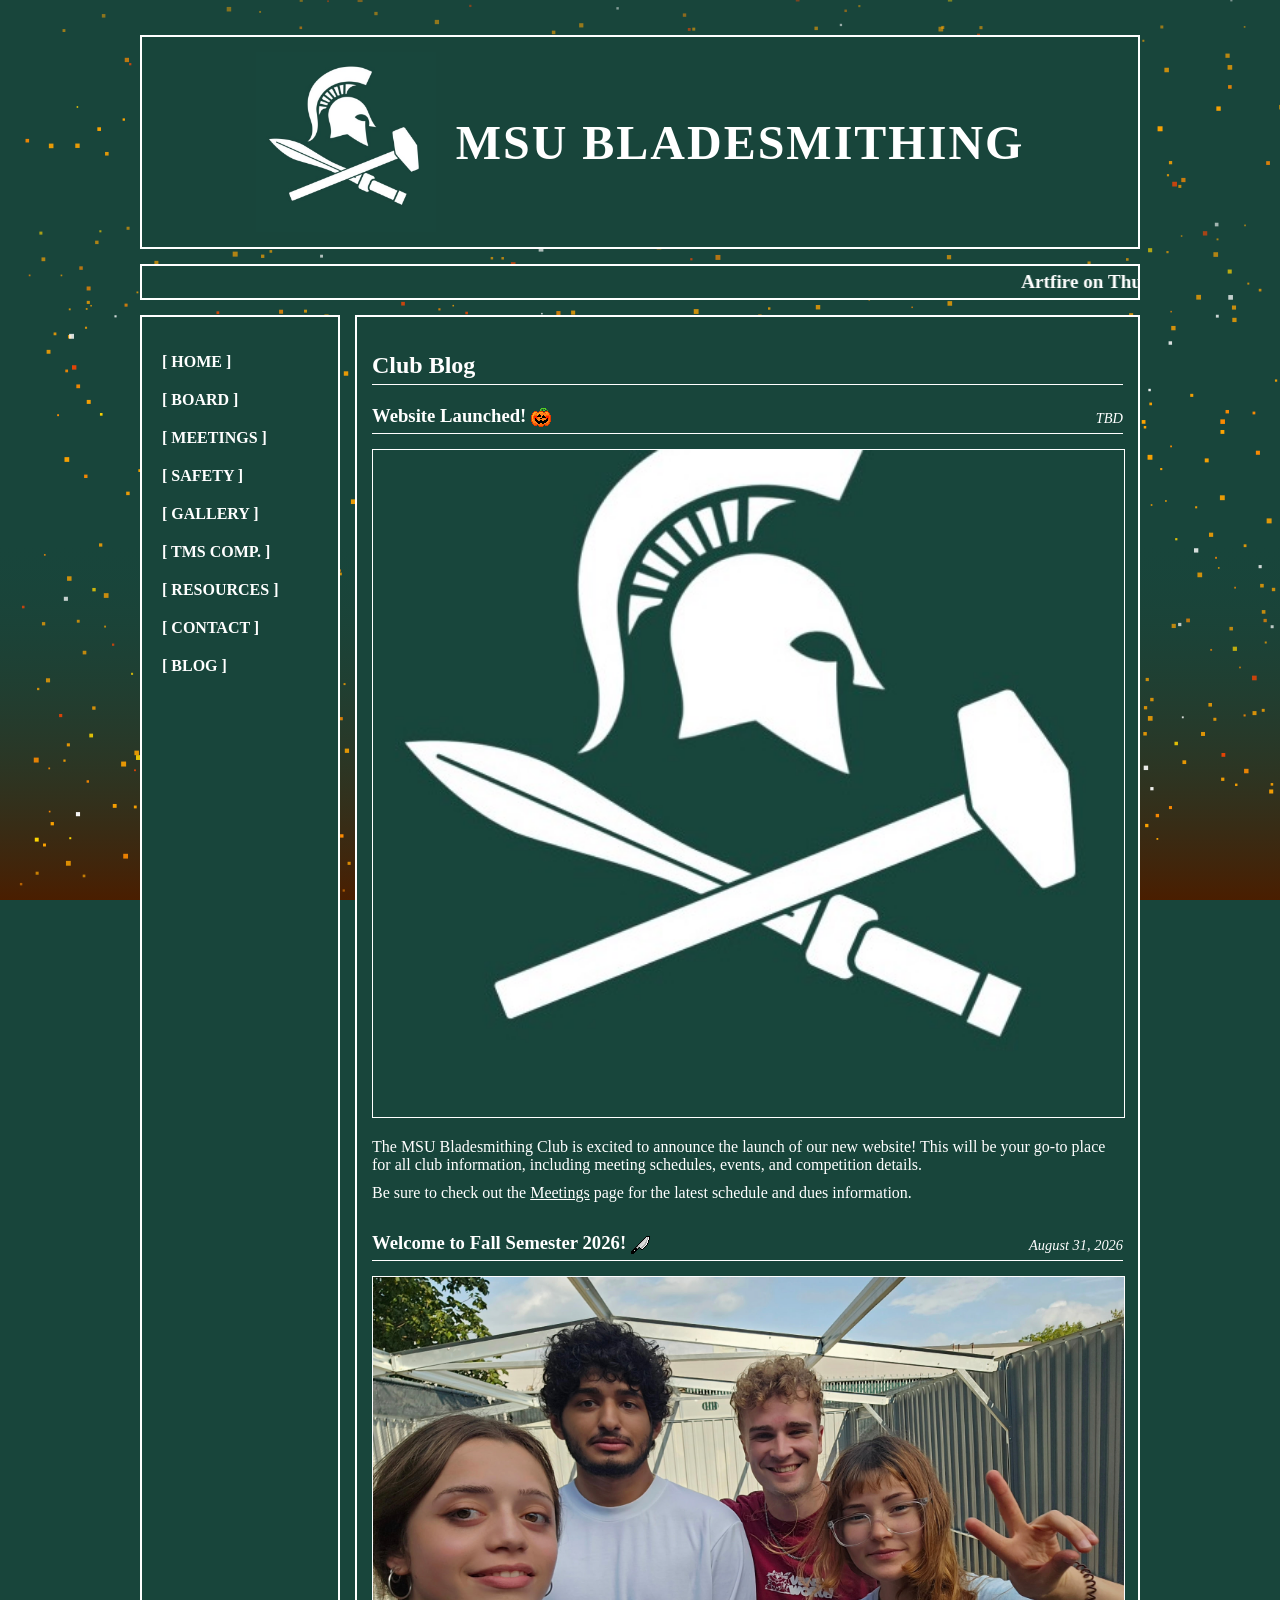
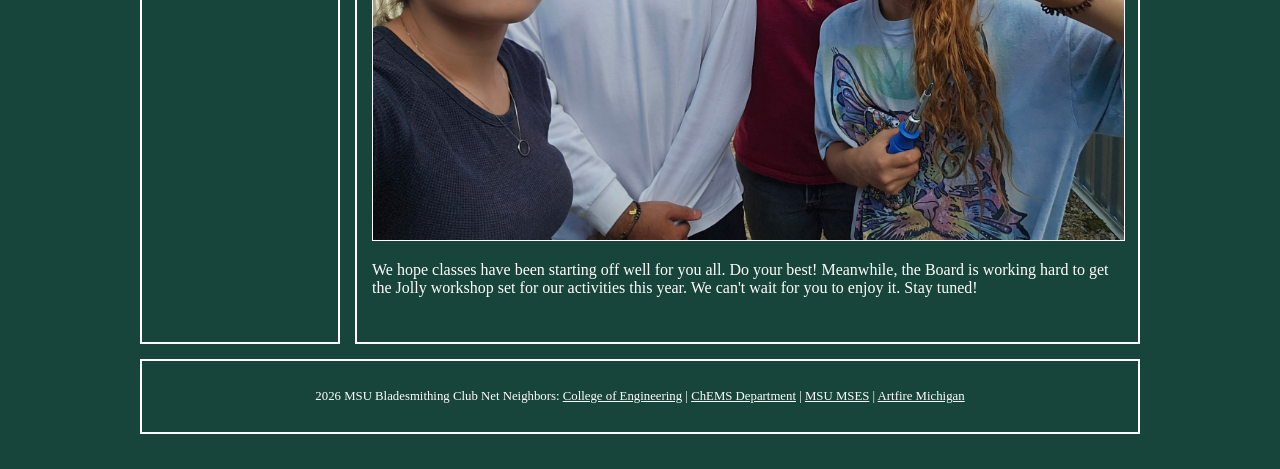
==== blog.html @ 8f7d4b36 "Initial commit for MSU Bladesmithing site" ====
<!DOCTYPE html>
<html lang="en">
<head>
    <meta charset="UTF-8">
    <title>MSU Bladesmithing - Blog</title>
    <link rel="stylesheet" href="css/style.css">
</head>
<body>
    <div class="container">
        <header>
            <img src="images/logos/JollyRodgerOnGreen.jpg" alt="MSU Bladesmithing Logo">
            <h1>MSU Bladesmithing</h1>
        </header>

        <marquee>Artfire on Thursday! 6-9PM! FREE!</marquee>

        <nav>
            <ul>
                <li><a href="index.html">[ HOME ]</a></li>
                <li><a href="board.html">[ BOARD ]</a></li>
                <li><a href="meetings.html">[ MEETINGS ]</a></li>
                <li><a href="safety.html">[ SAFETY ]</a></li>
                <li><a href="gallery.html">[ GALLERY ]</a></li>
                <li><a href="competition.html">[ TMS COMP. ]</a></li>
                <li><a href="resources.html">[ RESOURCES ]</a></li>
                <li><a href="contact.html">[ CONTACT ]</a></li>
                <li><a href="blog.html">[ BLOG ]</a></li>
            </ul>
        </nav>

        <main>
            <h2>Club Blog</h2>
            


            <article class="blog-post">
                <header>
                    <h3>Website Launched! <img src="images/home_gifs/J6G8yzv.gif" alt="icon" style="width: 20px; height: 20px; vertical-align: middle;"></h3>
                    <span class="post-date">TBD</span>
                </header>
                <div class="post-content">
                    <img src="images/logos/logo_cropped.jpg" alt="Club Welcome">
                    <div>
                        <p>The MSU Bladesmithing Club is excited to announce the launch of our new website! This will be your go-to place for all club information, including meeting schedules, events, and competition details.</p>
                        <p style="margin-top: 10px;">Be sure to check out the <a href="meetings.html">Meetings</a> page for the latest schedule and dues information.</p>
                    </div>
                </div>
            </article>

            <article class="blog-post">
                <header>
                    <h3>Welcome to Fall Semester 2026! <img src="images/home_gifs/et5llyF.gif" alt="icon" style="width: 20px; height: 20px; vertical-align: middle;"></h3>
                    <span class="post-date">August 31, 2026</span>
                </header>
                <div class="post-content">
                    <img src="images/Blogpics/1000067915.jpeg" alt="Fall Semester Welcome">
                    <div>
                        <p>We hope classes have been starting off well for you all. Do your best! Meanwhile, the Board is working hard to get the Jolly workshop set for our activities this year. We can't wait for you to enjoy it. Stay tuned!</p>
                    </div>
                </div>
            </article>
        </main>

        <footer>
            <p>2026 MSU Bladesmithing Club Net Neighbors: <a href="https://www.egr.msu.edu/" target="_blank">College of Engineering</a> | <a href="https://www.chems.msu.edu/" target="_blank">ChEMS Department</a> | <a href="https://msesmsu.wixsite.com/home" target="_blank">MSU MSES</a> | <a href="https://www.artfiremichigan.com/" target="_blank">Artfire Michigan</a></p>
        </footer>
    </div>
</body>
</html>
---- css/style.css ----
/* Retro MSU Bladesmithing Website Stylesheet */

body {
    background-color: #18453B; /* MSU Green fallback */
    background-image: url('../images/fire.svg');
    background-attachment: fixed;
    background-size: cover;
    color: #FFFFFF; /* White text */
    font-family: "MSU Garamond", "Times New Roman", serif;
    margin: 20px;
    padding: 0;
    cursor: url('https://cdn.cursors-4u.net/previews/metal-set-handwriting-c02c7b50-32.webp') 28 36, auto;
}

a, button, .button-link, nav ul li a {
    cursor: url('https://cdn.cursors-4u.net/previews/metal-set-handwriting-c02c7b50-32.webp') 28 36, pointer;
}

/* Main Grid Layout */
.container {
    display: grid;
    grid-template-areas:
        "header header"
        "marquee marquee"
        "sidebar content"
        "footer footer";
    grid-template-columns: 200px 1fr;
    grid-gap: 15px;
    max-width: 1000px; /* Reverted from 1200px */
    margin: 0 auto;
    padding: 15px;
}

/* Individual Boxes */
header, nav, main, footer {
    background-color: #18453B;
    border: 2px solid #FFFFFF;
    padding: 15px;
}

header {
    grid-area: header;
    text-align: center;
    display: flex;
    align-items: center;
    justify-content: center;
}

header img {
    height: 180px;
    width: auto;
    margin-right: 20px;
    flex-shrink: 0;
}

.board-info h4 {
    display: flex;
    align-items: center;
    margin-top: 0;
    font-size: 1.2em;
    white-space: nowrap;
}

.interest-icons {
    display: inline-flex;
    gap: 3px;
    margin: 0 8px;
}

.interest-icons img {
    width: 22px;
    height: 22px;
    background-color: #18453B;
}

marquee {
    grid-area: marquee;
    background-color: #18453B;
    border: 2px solid #FFFFFF;
    color: #FFFFFF;
    padding: 5px;
    font-weight: bold;
    font-size: 1.2em;
}

.board-member {
    display: flex;
    align-items: center;
    margin-bottom: 30px;
    padding: 10px;
}

.board-photo {
    width: 180px; /* Reverted from 250px */
    height: 180px; /* Reverted from 250px */
    border: 2px solid #FFFFFF;
    margin-right: 15px;
    display: flex;
    align-items: center;
    justify-content: center;
    background-color: rgba(255, 255, 255, 0.1);
    flex-shrink: 0;
}

.meeting-split {
    display: flex;
    gap: 20px;
    margin-top: 20px;
}

.meeting-box {
    flex: 1;
    border: 2px solid #FFFFFF;
    padding: 15px;
    text-align: center;
}

.meeting-box h2 {
    display: flex;
    align-items: center;
    justify-content: center;
    gap: 15px;
    border-bottom: none;
    margin-top: 0;
}

.blog-post {
    margin-bottom: 30px;
    /* Reverted from having padding and background-color */
}

.blog-post header {
    display: flex;
    justify-content: space-between;
    align-items: center;
    border-bottom: 1px solid #FFFFFF;
    margin-bottom: 15px;
    padding-bottom: 5px;
    background: none;
    border-top: none;
    border-left: none;
    border-right: none;
    text-align: left;
    grid-area: auto;
    padding: 0;
}

.blog-post header h3 {
    margin: 0;
    border: none;
}

.blog-post .post-date {
    font-style: italic;
    font-size: 0.9em;
}

.blog-post .post-content {
    display: flex;
    flex-direction: column;
    gap: 20px;
    /* Removed align-items: center; and justify-content: center; */
}

.blog-post .post-content img {
    width: 100%;
    max-width: 100%;
    height: auto;
    border: 1px solid #FFFFFF;
}

.blog-post .post-content p {
    margin: 0;
    flex: 1;
}

.board-info {
    flex-grow: 1;
}

header h1 {
    margin: 0;
    font-size: 3em;
    text-transform: uppercase;
    letter-spacing: 2px;
}

nav {
    grid-area: sidebar;
}

nav ul {
    list-style-type: none;
    padding: 0;
}

nav ul li {
    margin-bottom: 10px;
}

nav ul li a {
    color: #FFFFFF;
    text-decoration: none;
    font-weight: bold;
    display: block;
    padding: 5px;
    border: 1px transparent;
}

nav ul li a:hover {
    text-decoration: underline;
    background-color: #ffffff;
    color: #18453B;
}

main {
    grid-area: content;
    min-height: 400px;
}

footer {
    grid-area: footer;
    text-align: center;
    font-size: 0.8em;
}

/* Typography & Elements */
h2, h3 {
    border-bottom: 1px solid #FFFFFF;
    padding-bottom: 5px;
}

a {
    color: #FFFFFF;
}

table {
    width: 100%;
    border-collapse: collapse;
}

td, th {
    border: 1px solid #FFFFFF;
    padding: 8px;
    text-align: left;
}

.countdown-box {
    border: 2px solid #FFFFFF;
    padding: 10px;
    text-align: center;
    font-size: 1.5em;
    margin-top: 20px;
}

.button-link {
    display: inline-block;
    padding: 10px;
    border: 2px solid #FFFFFF;
    text-decoration: none;
    font-weight: bold;
    margin-top: 10px;
}

.button-link:hover {
    background-color: #FFFFFF;
    color: #18453B;
}

/* Gallery Grid */
.gallery-grid {
    display: grid;
    grid-template-columns: repeat(3, 1fr);
    grid-gap: 10px;
}

.gallery-item {
    border: 1px solid #FFFFFF;
    aspect-ratio: 1;
    display: flex;
    align-items: center;
    justify-content: center;
    background-color: rgba(255, 255, 255, 0.1);
}
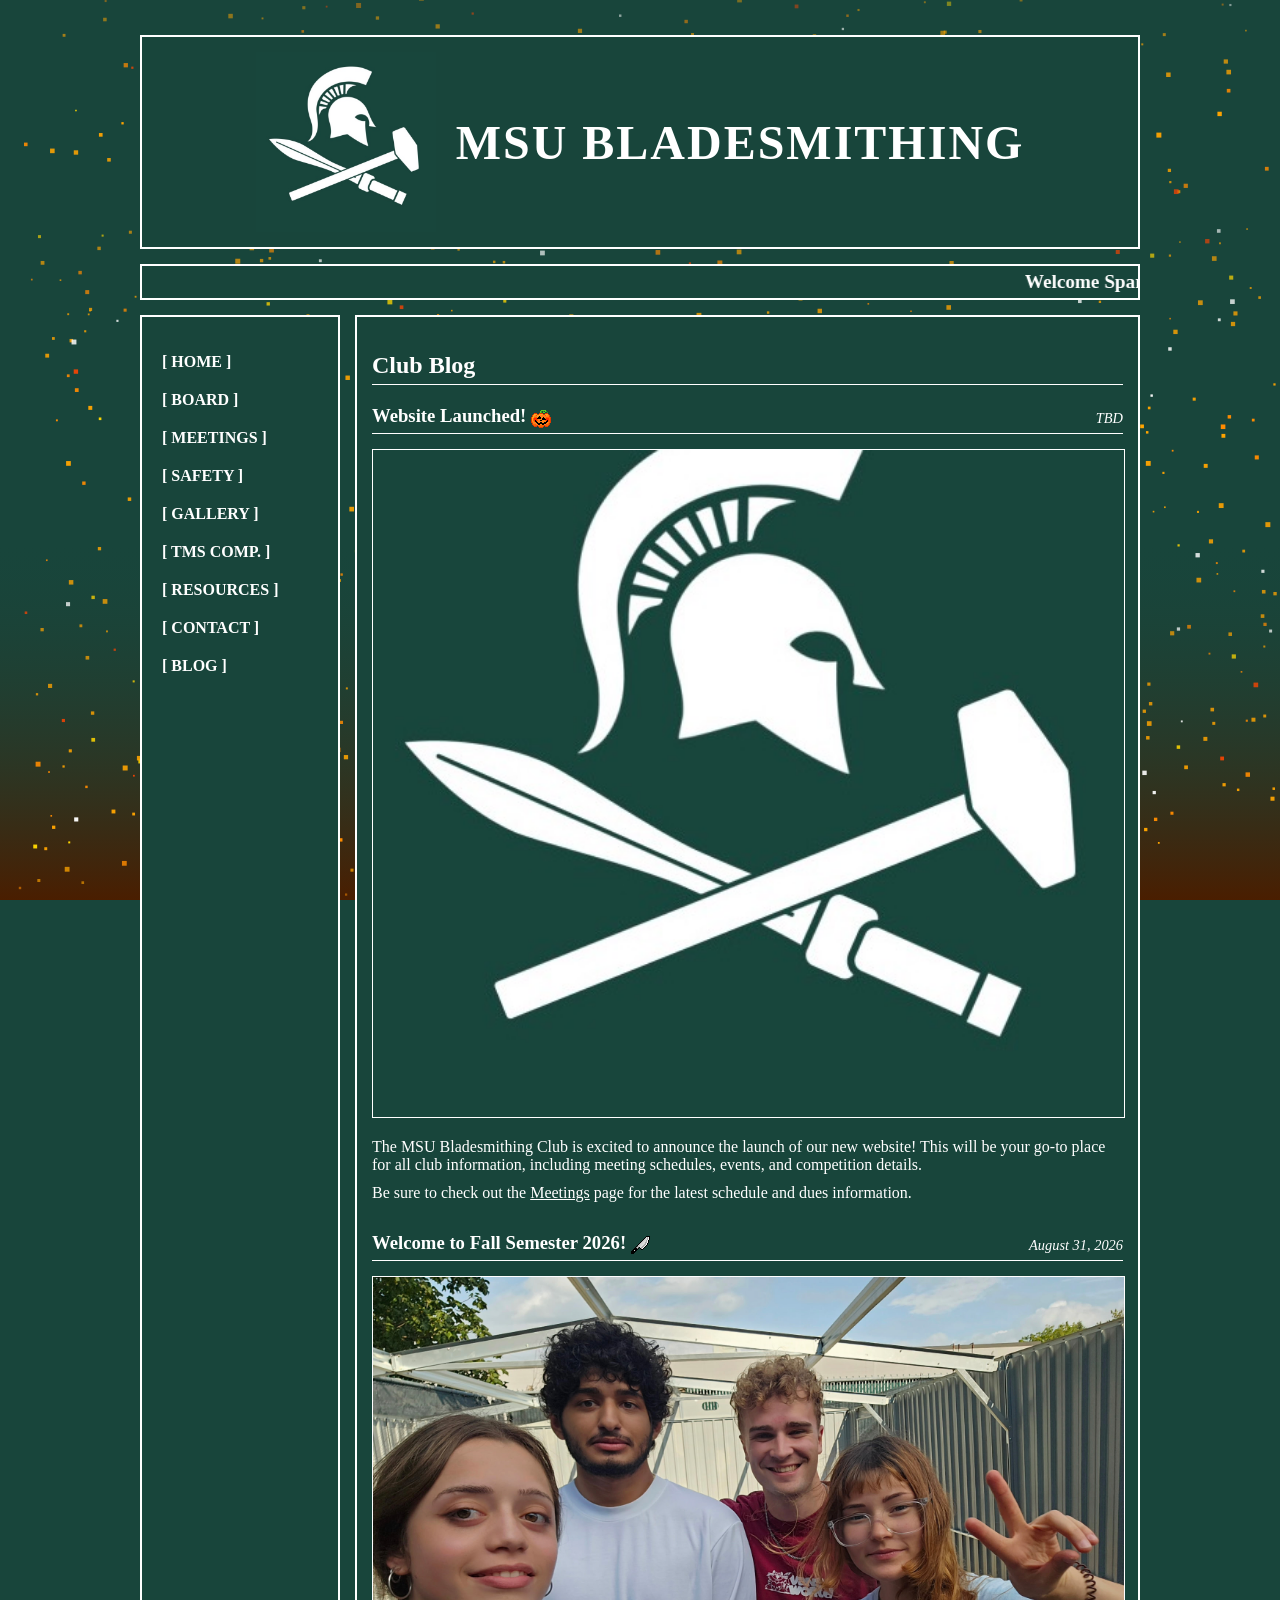
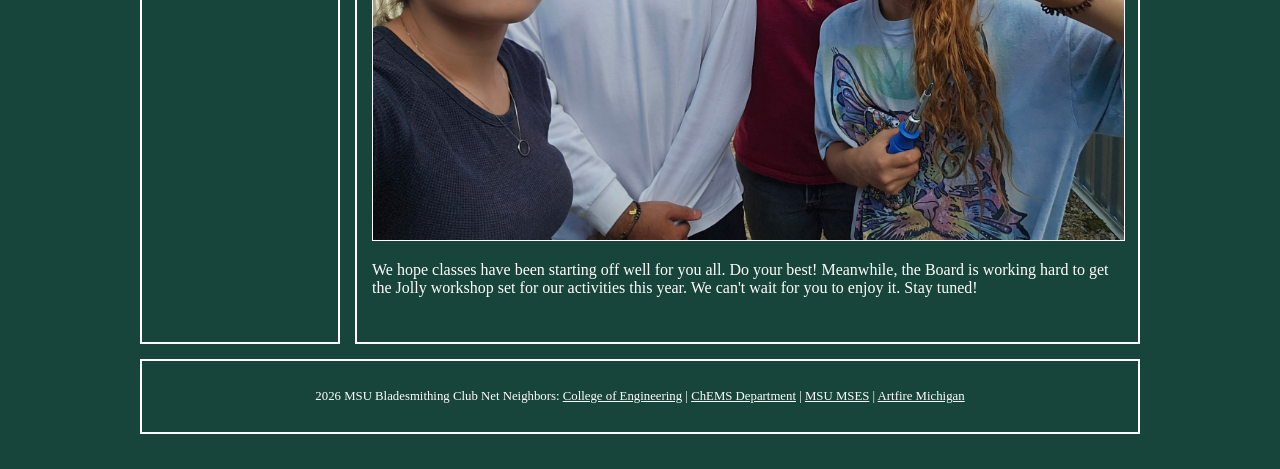
==== commit f9df3512: "Implement dynamic centralized banner for Spartans and Website launch" ====
--- a/blog.html
+++ b/blog.html
@@ -4,6 +4,7 @@
     <meta charset="UTF-8">
     <title>MSU Bladesmithing - Blog</title>
     <link rel="stylesheet" href="css/style.css">
+    <script src="js/banner.js" defer></script>
 </head>
 <body>
     <div class="container">
@@ -12,7 +13,7 @@
             <h1>MSU Bladesmithing</h1>
         </header>
 
-        <marquee>Artfire on Thursday! 6-9PM! FREE!</marquee>
+        <marquee>Loading MSU Bladesmithing News...</marquee>
 
         <nav>
             <ul>
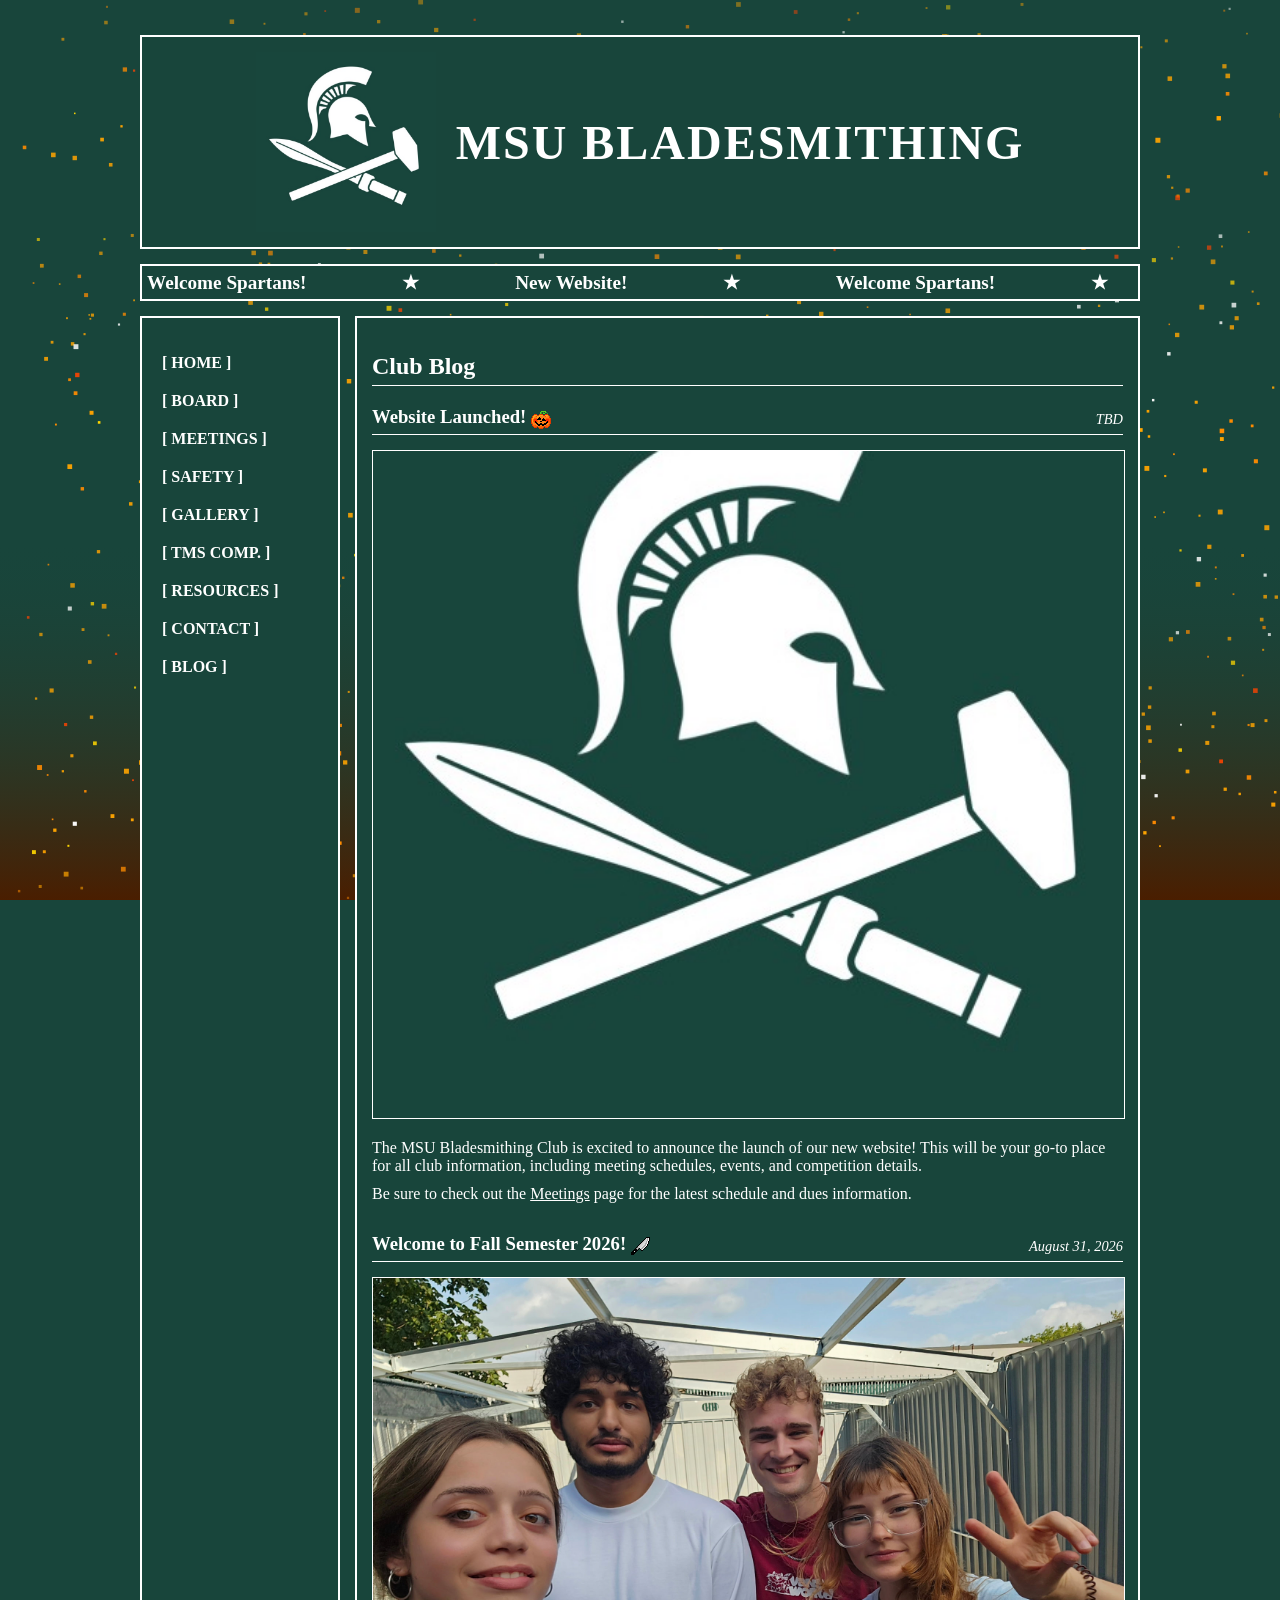
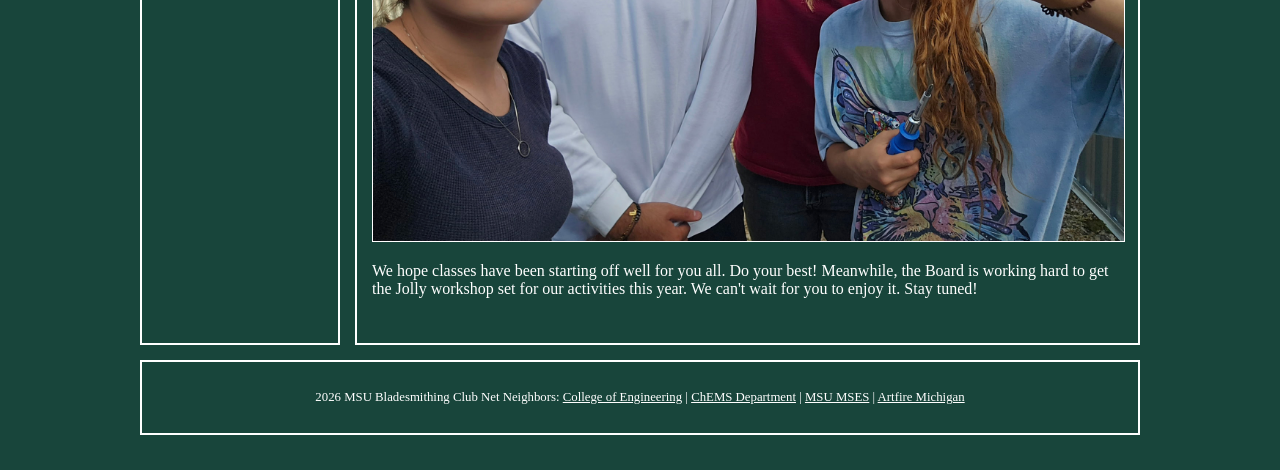
==== commit 5f39a125: "Implement seamless CSS-based marquee loop" ====
--- a/blog.html
+++ b/blog.html
@@ -13,7 +13,7 @@
             <h1>MSU Bladesmithing</h1>
         </header>
 
-        <marquee>Loading MSU Bladesmithing News...</marquee>
+        <div class="marquee-wrapper">Loading MSU Bladesmithing News...</div>
 
         <nav>
             <ul>
--- a/css/style.css
+++ b/css/style.css
@@ -73,7 +73,7 @@
     background-color: #18453B;
 }
 
-marquee {
+.marquee-wrapper {
     grid-area: marquee;
     background-color: #18453B;
     border: 2px solid #FFFFFF;
@@ -81,6 +81,22 @@
     padding: 5px;
     font-weight: bold;
     font-size: 1.2em;
+    overflow: hidden;
+    white-space: nowrap;
+    position: relative;
+    display: flex;
+    align-items: center;
+}
+
+.marquee-content {
+    display: inline-flex;
+    white-space: nowrap;
+    animation: marquee-scroll 40s linear infinite;
+}
+
+@keyframes marquee-scroll {
+    0% { transform: translateX(0); }
+    100% { transform: translateX(-50%); }
 }
 
 .board-member {
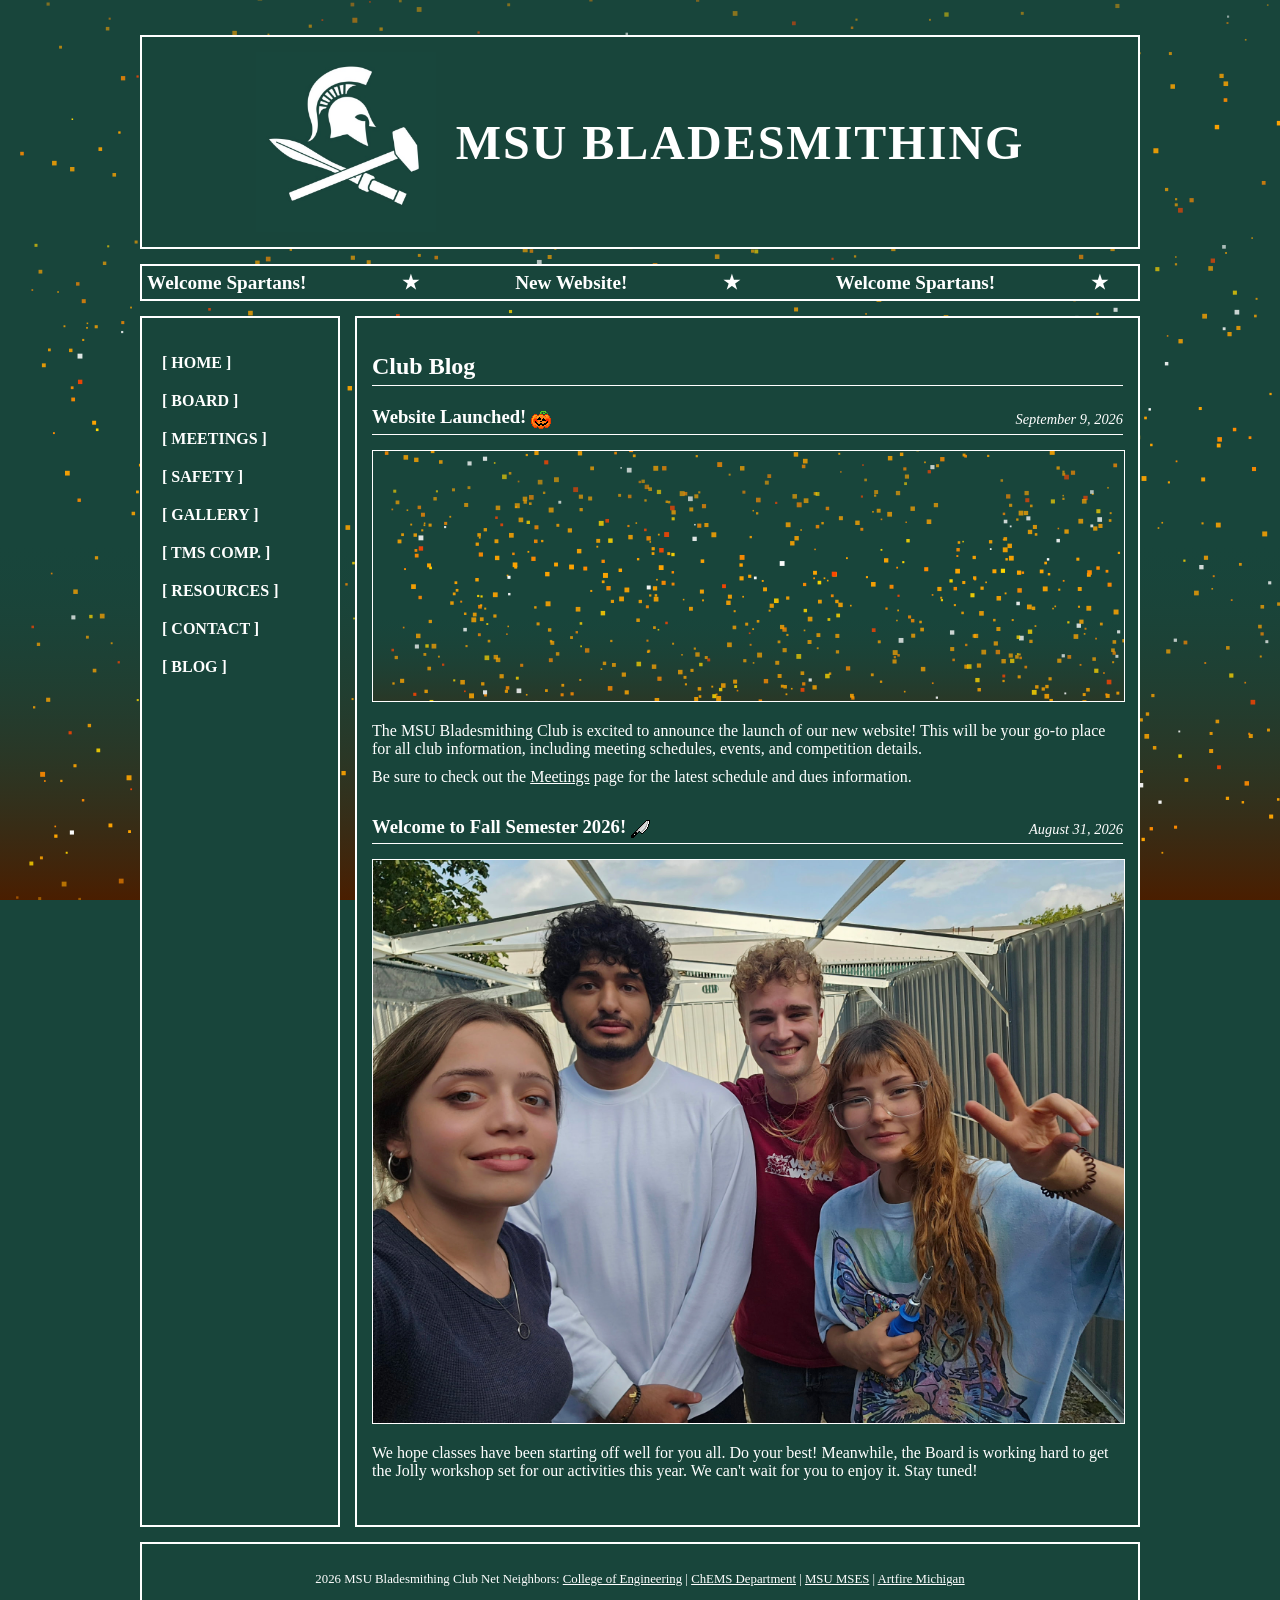
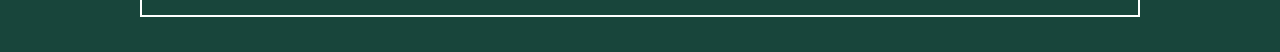
==== commit 74e3c637: "Update Tyler Johnson bio and photo, update blog launch details" ====
--- a/blog.html
+++ b/blog.html
@@ -37,10 +37,10 @@
             <article class="blog-post">
                 <header>
                     <h3>Website Launched! <img src="images/home_gifs/J6G8yzv.gif" alt="icon" style="width: 20px; height: 20px; vertical-align: middle;"></h3>
-                    <span class="post-date">TBD</span>
+                    <span class="post-date">September 9, 2026</span>
                 </header>
                 <div class="post-content">
-                    <img src="images/logos/logo_cropped.jpg" alt="Club Welcome">
+                    <img src="images/fire.svg" alt="Website Launch" style="height: 250px; object-fit: cover;">
                     <div>
                         <p>The MSU Bladesmithing Club is excited to announce the launch of our new website! This will be your go-to place for all club information, including meeting schedules, events, and competition details.</p>
                         <p style="margin-top: 10px;">Be sure to check out the <a href="meetings.html">Meetings</a> page for the latest schedule and dues information.</p>
--- a/css/style.css
+++ b/css/style.css
@@ -91,7 +91,7 @@
 .marquee-content {
     display: inline-flex;
     white-space: nowrap;
-    animation: marquee-scroll 40s linear infinite;
+    animation: marquee-scroll 65s linear infinite;
 }
 
 @keyframes marquee-scroll {
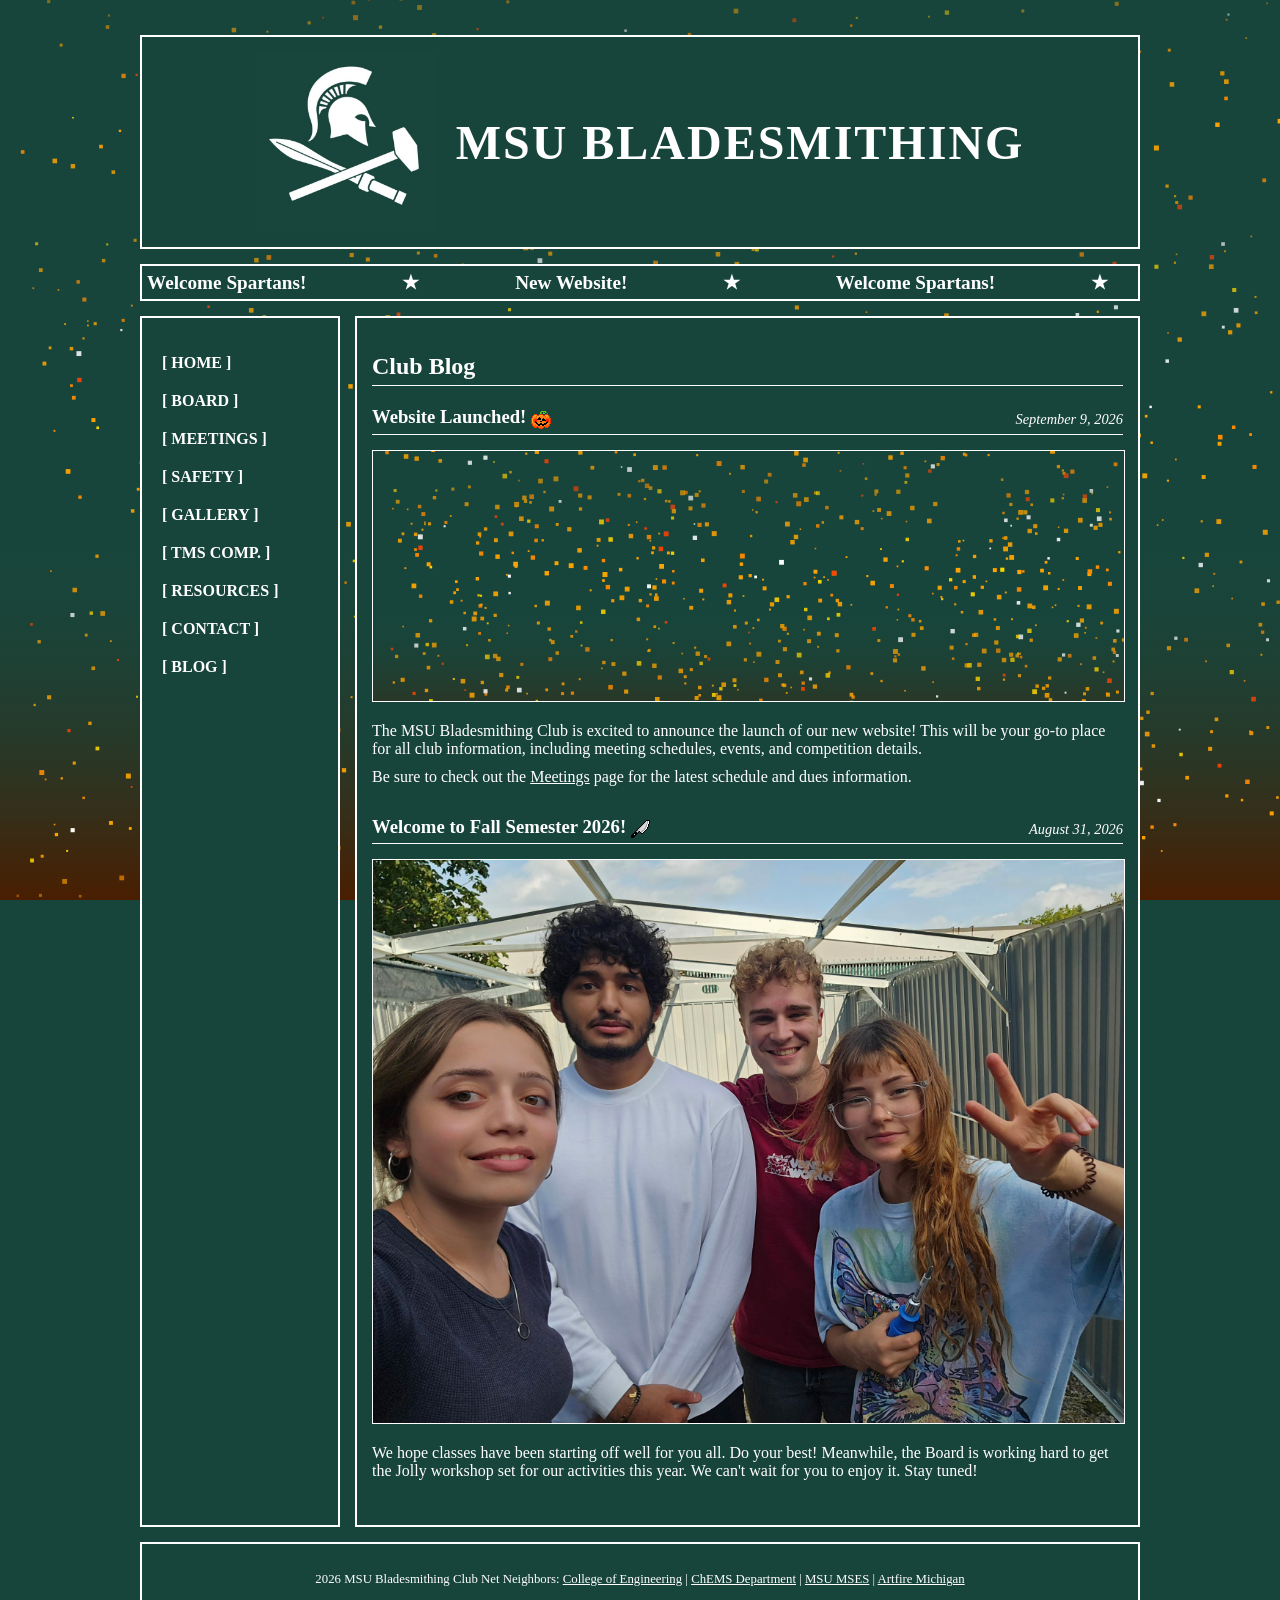
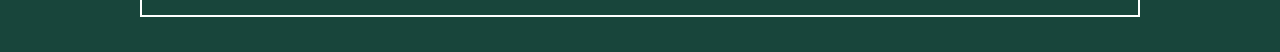
==== commit d29dd05a: "Add Jolly Roger favicon to all pages" ====
--- a/blog.html
+++ b/blog.html
@@ -3,6 +3,7 @@
 <head>
     <meta charset="UTF-8">
     <title>MSU Bladesmithing - Blog</title>
+    <link rel="icon" type="image/jpeg" href="images/logos/JollyRodgerOnGreen.jpg">
     <link rel="stylesheet" href="css/style.css">
     <script src="js/banner.js" defer></script>
 </head>
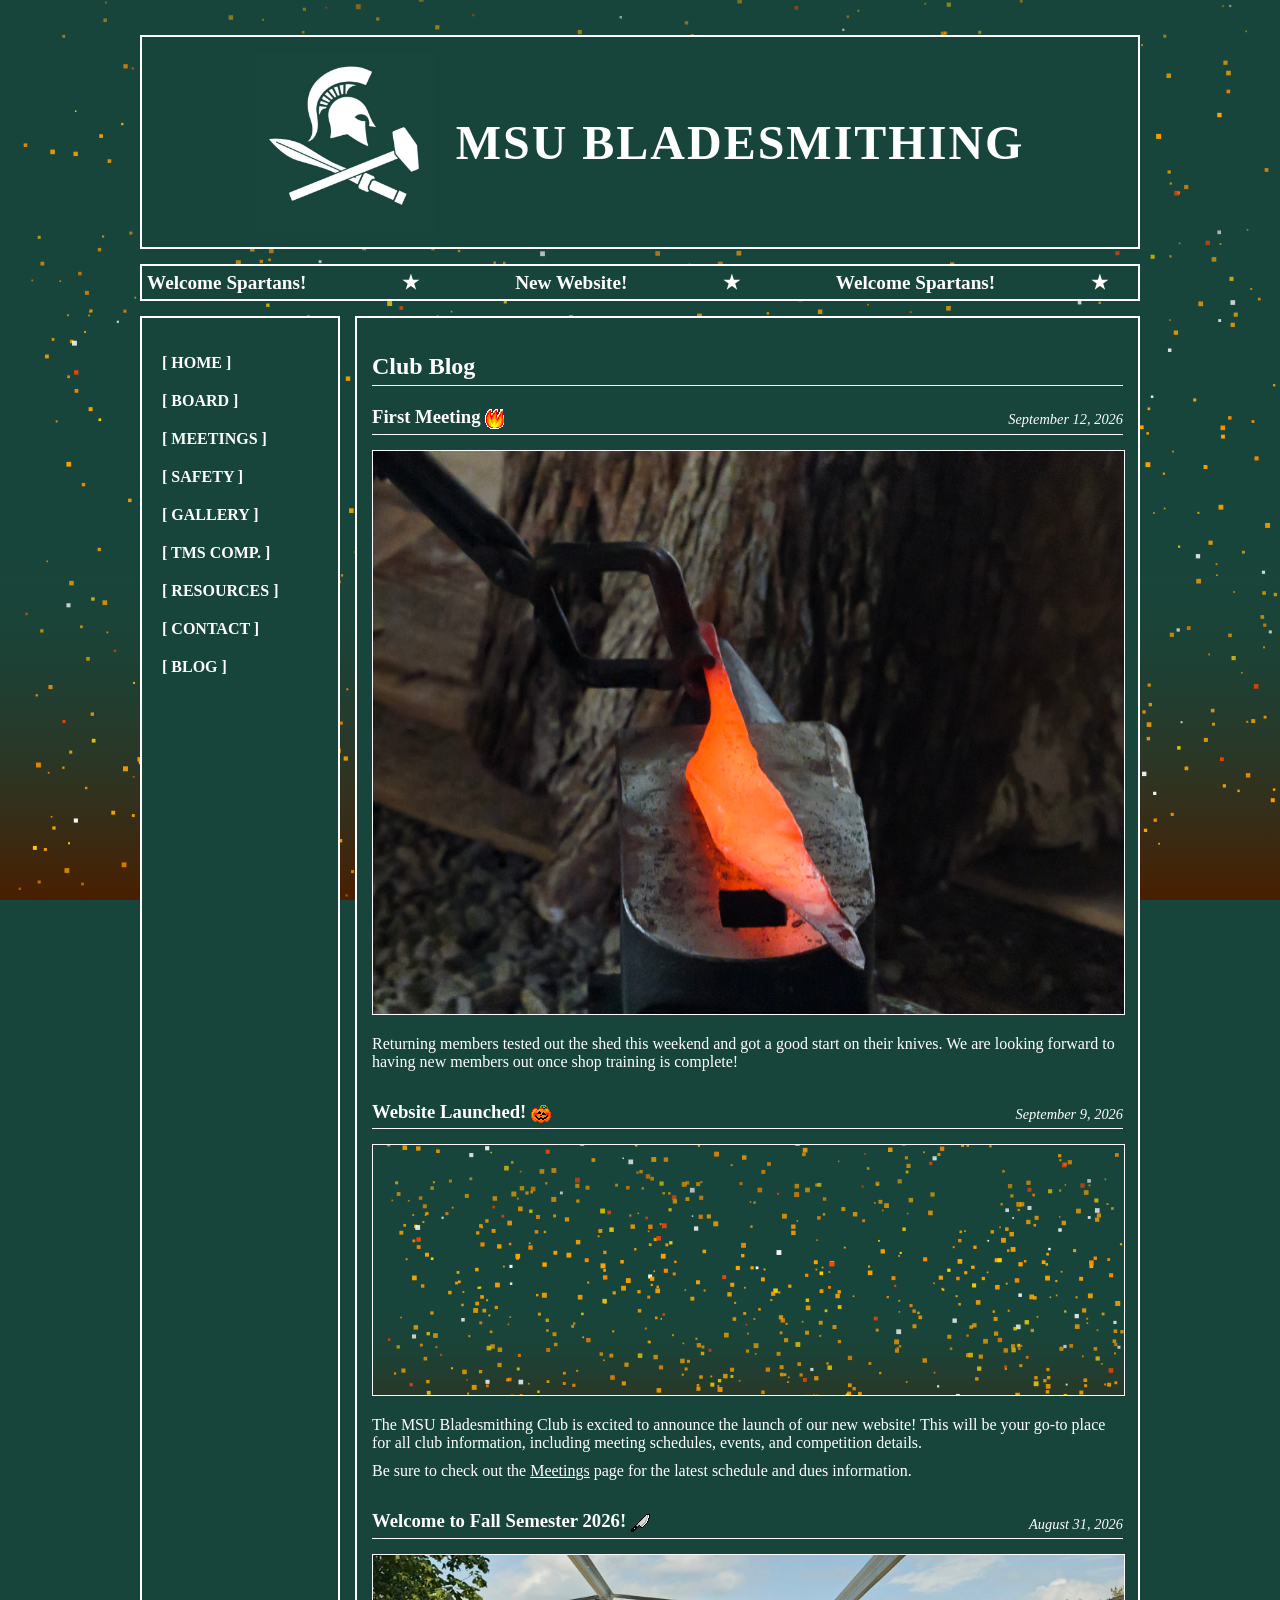
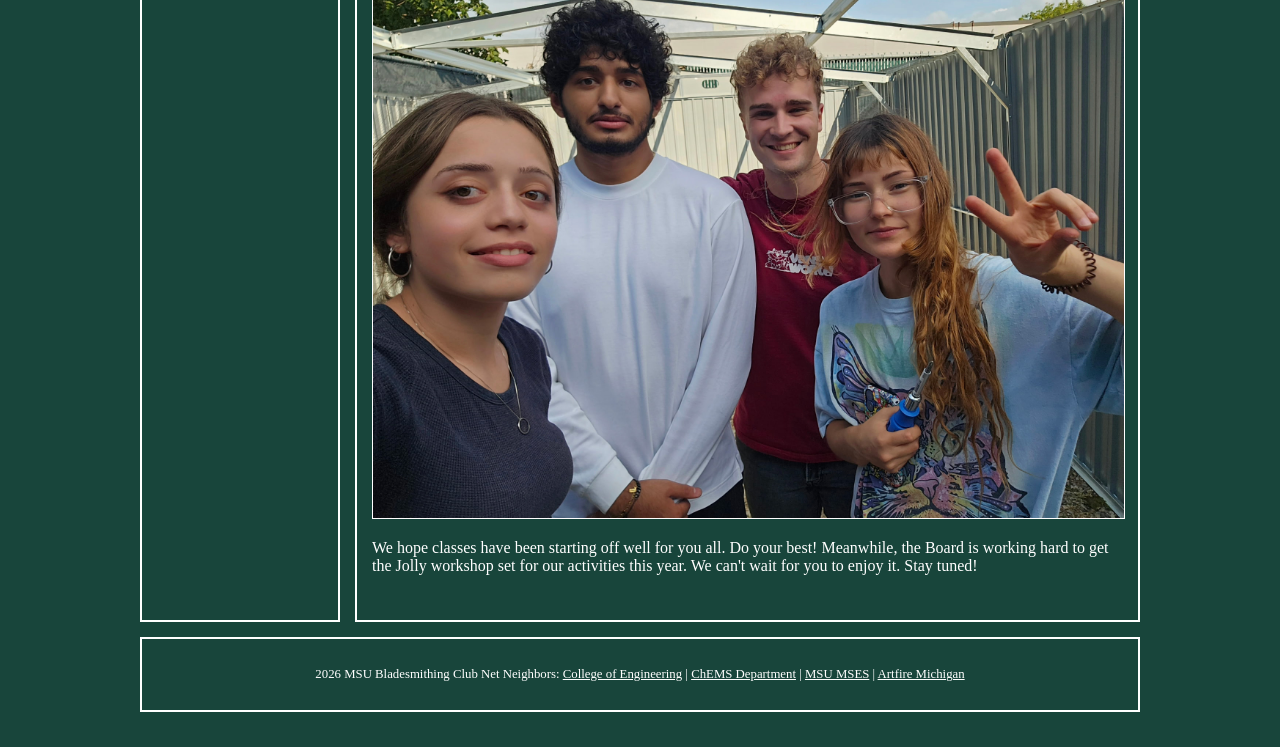
==== commit f417362e: "Add 'First Meeting' blog post" ====
--- a/blog.html
+++ b/blog.html
@@ -37,6 +37,19 @@
 
             <article class="blog-post">
                 <header>
+                    <h3>First Meeting <img src="images/unused_gifs/fire.gif" alt="icon" style="width: 20px; height: 20px; vertical-align: middle;"></h3>
+                    <span class="post-date">September 12, 2026</span>
+                </header>
+                <div class="post-content">
+                    <img src="images/Blogpics/sep12.jpg" alt="First Meeting">
+                    <div>
+                        <p>Returning members tested out the shed this weekend and got a good start on their knives. We are looking forward to having new members out once shop training is complete!</p>
+                    </div>
+                </div>
+            </article>
+
+            <article class="blog-post">
+                <header>
                     <h3>Website Launched! <img src="images/home_gifs/J6G8yzv.gif" alt="icon" style="width: 20px; height: 20px; vertical-align: middle;"></h3>
                     <span class="post-date">September 9, 2026</span>
                 </header>
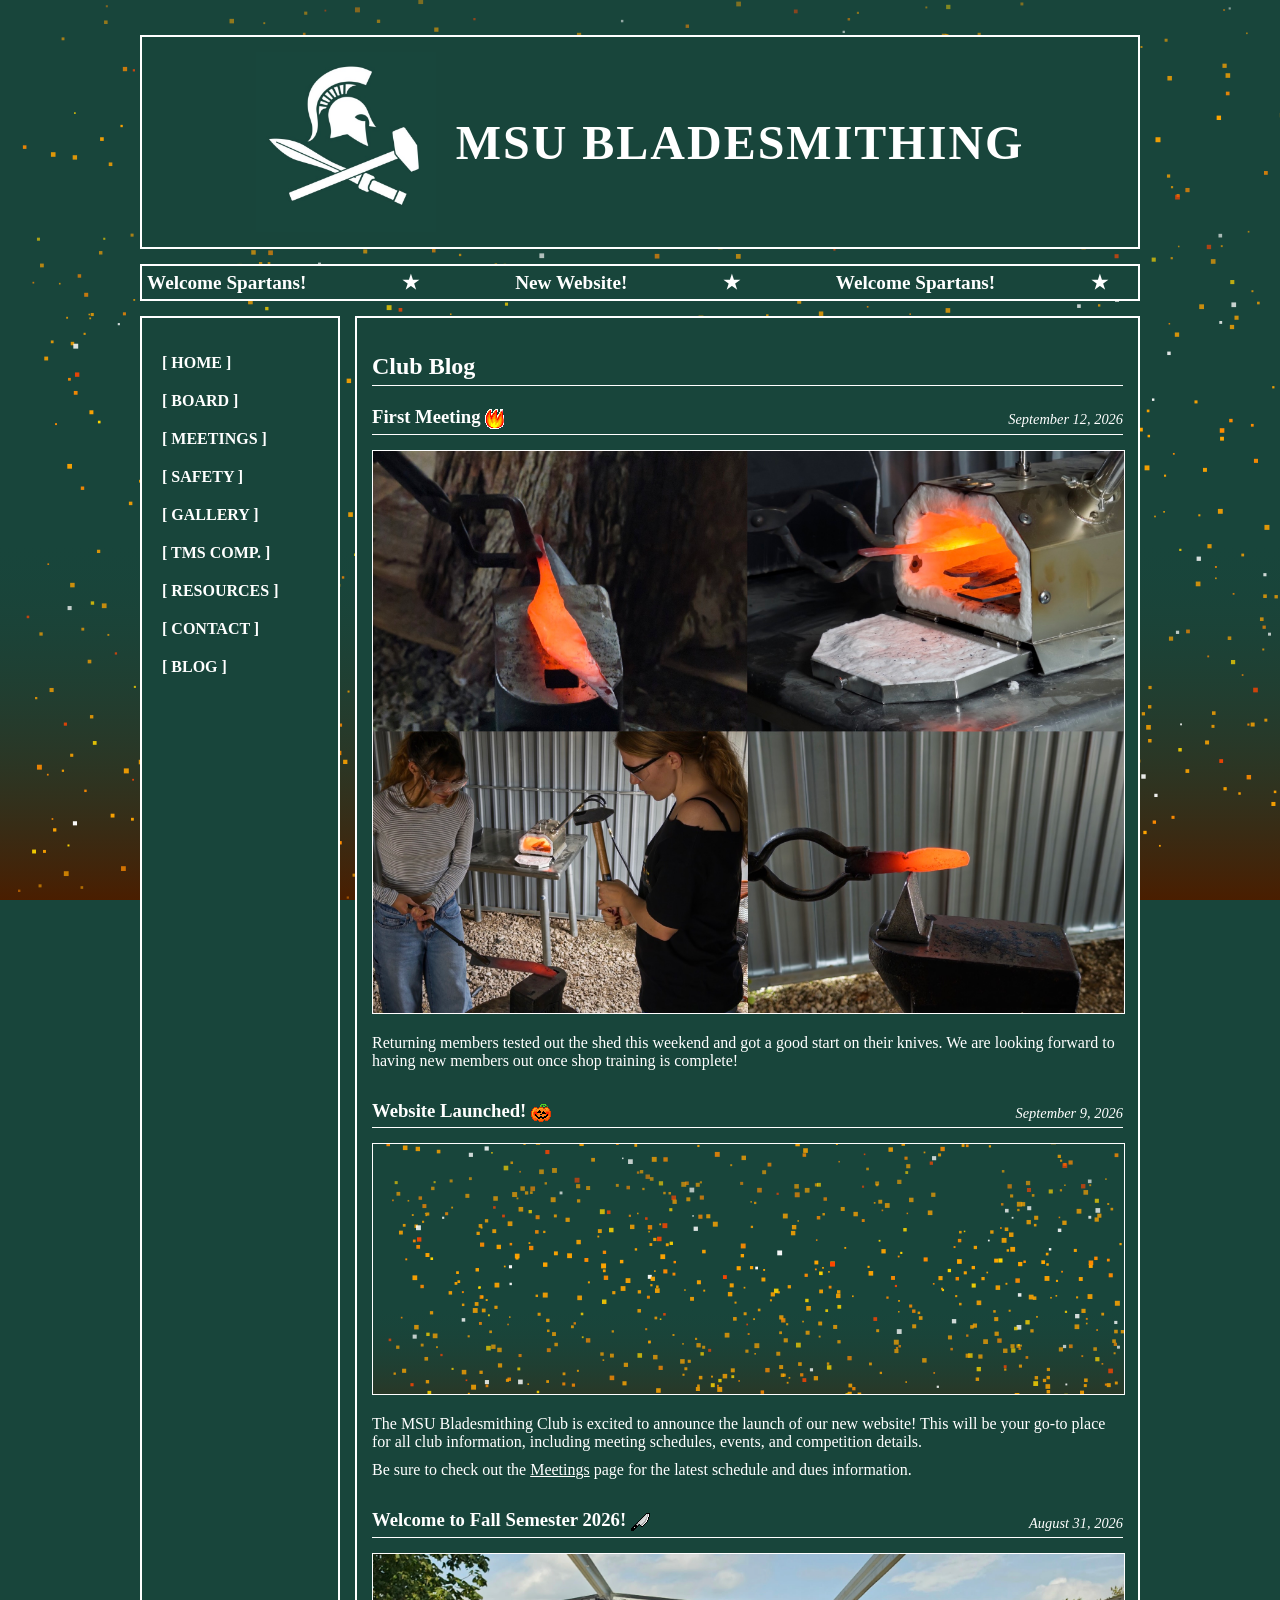
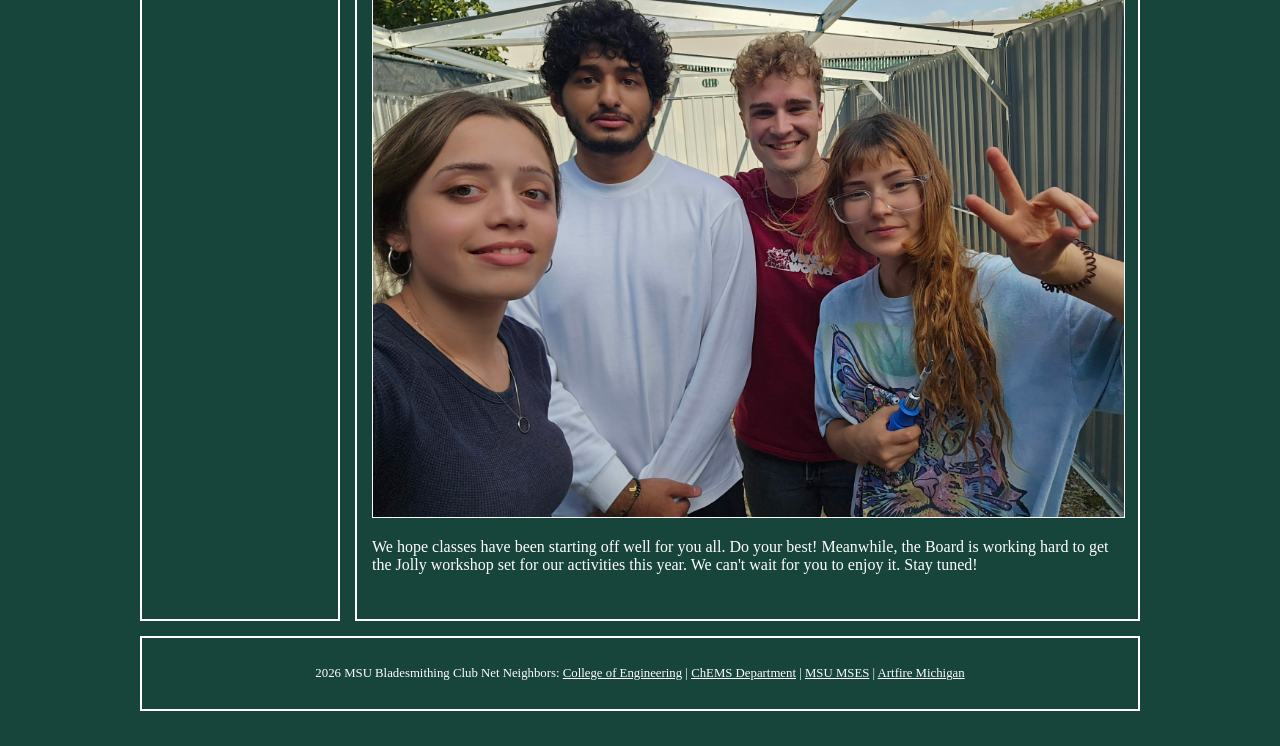
==== commit e38ce14d: "Update First Meeting post to use Sep_12_2026.jpg" ====
--- a/blog.html
+++ b/blog.html
@@ -41,7 +41,7 @@
                     <span class="post-date">September 12, 2026</span>
                 </header>
                 <div class="post-content">
-                    <img src="images/Blogpics/sep12.jpg" alt="First Meeting">
+                    <img src="images/Blogpics/Sep_12_2026.jpg" alt="First Meeting">
                     <div>
                         <p>Returning members tested out the shed this weekend and got a good start on their knives. We are looking forward to having new members out once shop training is complete!</p>
                     </div>
